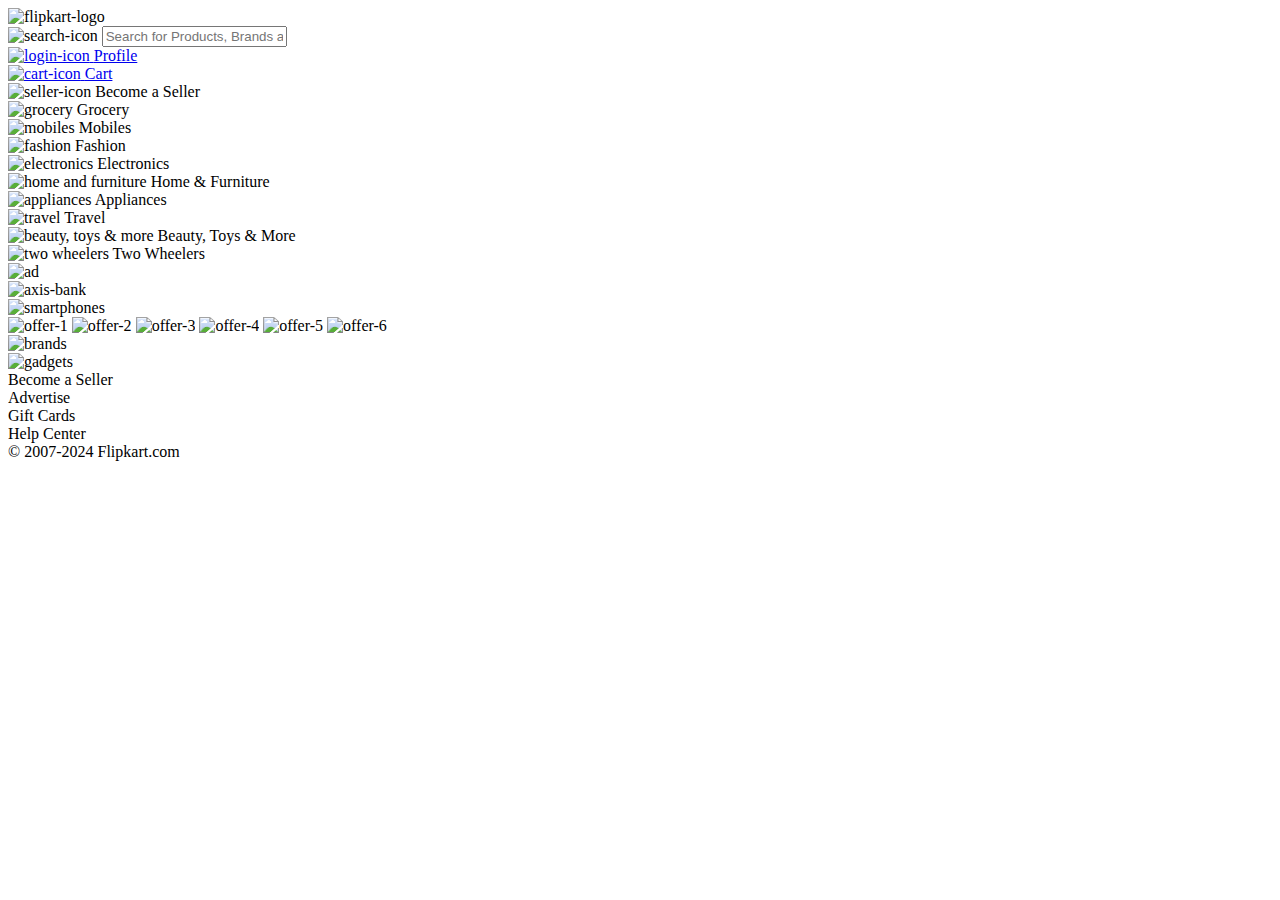
==== docs/index.html @ f6918e01 "Update index.html" ====
<!DOCTYPE html>
<html lang="en">
<head>
    <meta charset="UTF-8">
    <meta name="viewport" content="width=device-width, initial-scale=1.0">
    <title>Flipkart</title>
    <link rel="stylesheet" href="style.css">
</head>
<body class="home-page">
    <div class="top-bar">
        <div class="logo">
            <img class="logo" src="images/flipkart-logo.png" alt="flipkart-logo">
        </div>
        <div class="search-bar">
            <img class="search-icon" src="images/search-icon.png" alt="search-icon" height="15px" width="15px">
            <input type="text" class="search-input" placeholder="Search for Products, Brands and More">
        </div>
        <div class="actions">
            <a href="profile.html">
                <div class="login">
                    <img class="login-icon" src="images/login-icon.jpg" alt="login-icon" height="15px" width="15px">
                    <span>Profile</span>
                </div>
            </a>
            <a href="cart.html">
                <div class="cart">
                    <img class="cart-icon" src="images/cart-icon.jpg" alt="cart-icon" height="15px" width="15px">
                    <span>Cart</span>
                </div>
            </a>
            <div class="seller">
                <img class="seller-icon" src="images/seller-icon.png" alt="seller-icon" height="15px" width="15px">
                <span>Become a Seller</span>
            </div>
        </div>
    </div>
    <div class="categories page-body">
        <div class="category">
            <img src="images/grocery.webp" alt="grocery" height="75px" width="75px">
            <span>Grocery</span>
        </div>
        <div class="category">
            <img src="images/mobiles.webp" alt="mobiles" height="75px" width="75px">
            <span>Mobiles</span>
        </div>
        <div class="category">
            <img src="images/fashion.webp" alt="fashion" height="75px" width="75px">
            <span>Fashion</span>
        </div>
        <div class="category">
            <img src="images/electronics.webp" alt="electronics" height="75px" width="75px">
            <span>Electronics</span>
        </div>
        <div class="category">
            <img src="images/home and furniture.webp" alt="home and furniture" height="75px" width="75px">
            <span>Home & Furniture</span>
        </div>
        <div class="category">
            <img src="images/appliances.webp" alt="appliances" height="75px" width="75px">
            <span>Appliances</span>
        </div>
        <div class="category">
            <img src="images/travel.webp" alt="travel" height="75px" width="75px">
            <span>Travel</span>
        </div>
        <div class="category">
            <img src="images/beauty, toys & more.webp" alt="beauty, toys & more" height="75px" width="75px">
            <span>Beauty, Toys & More</span>
        </div>
        <div class="category">
            <img src="images/two wheelers.webp" alt="two wheelers" height="75px" width="75px">
            <span>Two Wheelers</span>
        </div>
    </div>
    <div class="ad page-body">
        <img src="images/ad.webp" alt="ad" height="100%" width="100%">
    </div>
    <div class="axis-bank page-body">
        <img src="images/axis-bank.webp" alt="axis-bank" height="100%" width="100%">
    </div>
    <div class="smartphones-div page-body">
        <img src="images/smartphones.png" alt="smartphones" height="100%" width="100%">
    </div>
    <div class="offers">
        <img src="images/p1.webp" alt="offer-1" width="465px">
        <img src="images/p2.webp" alt="offer-2" width="465px">
        <img src="images/p3.webp" alt="offer-3" width="465px">
        <img src="images/p4.webp" alt="offer-4" width="465px">
        <img src="images/p5.webp" alt="offer-5" width="465px">
        <img src="images/p6.webp" alt="offer-6" width="465px">
    </div>
    <div class="brands-div page-body">
        <img src="images/brands.png" alt="brands" height="100%" width="100%">
    </div>
    <div class="gadgets-div page-body">
        <img src="images/gadgets.png" alt="gadgets" height="100%" width="100%">
    </div>
    <div class="home-page-footer">
        <div class="ft-1">
            <span>Become a Seller</span>
        </div>
        <div class="ft-2">
            <span>Advertise</span>
        </div>
        <div class="ft-3">
            <span>Gift Cards</span>
        </div>
        <div class="ft-4">
            <span>Help Center</span>
        </div>
        <div class="ft-5">
            <span>© 2007-2024 Flipkart.com</span>
        </div>
    </div>
</body>
</html>
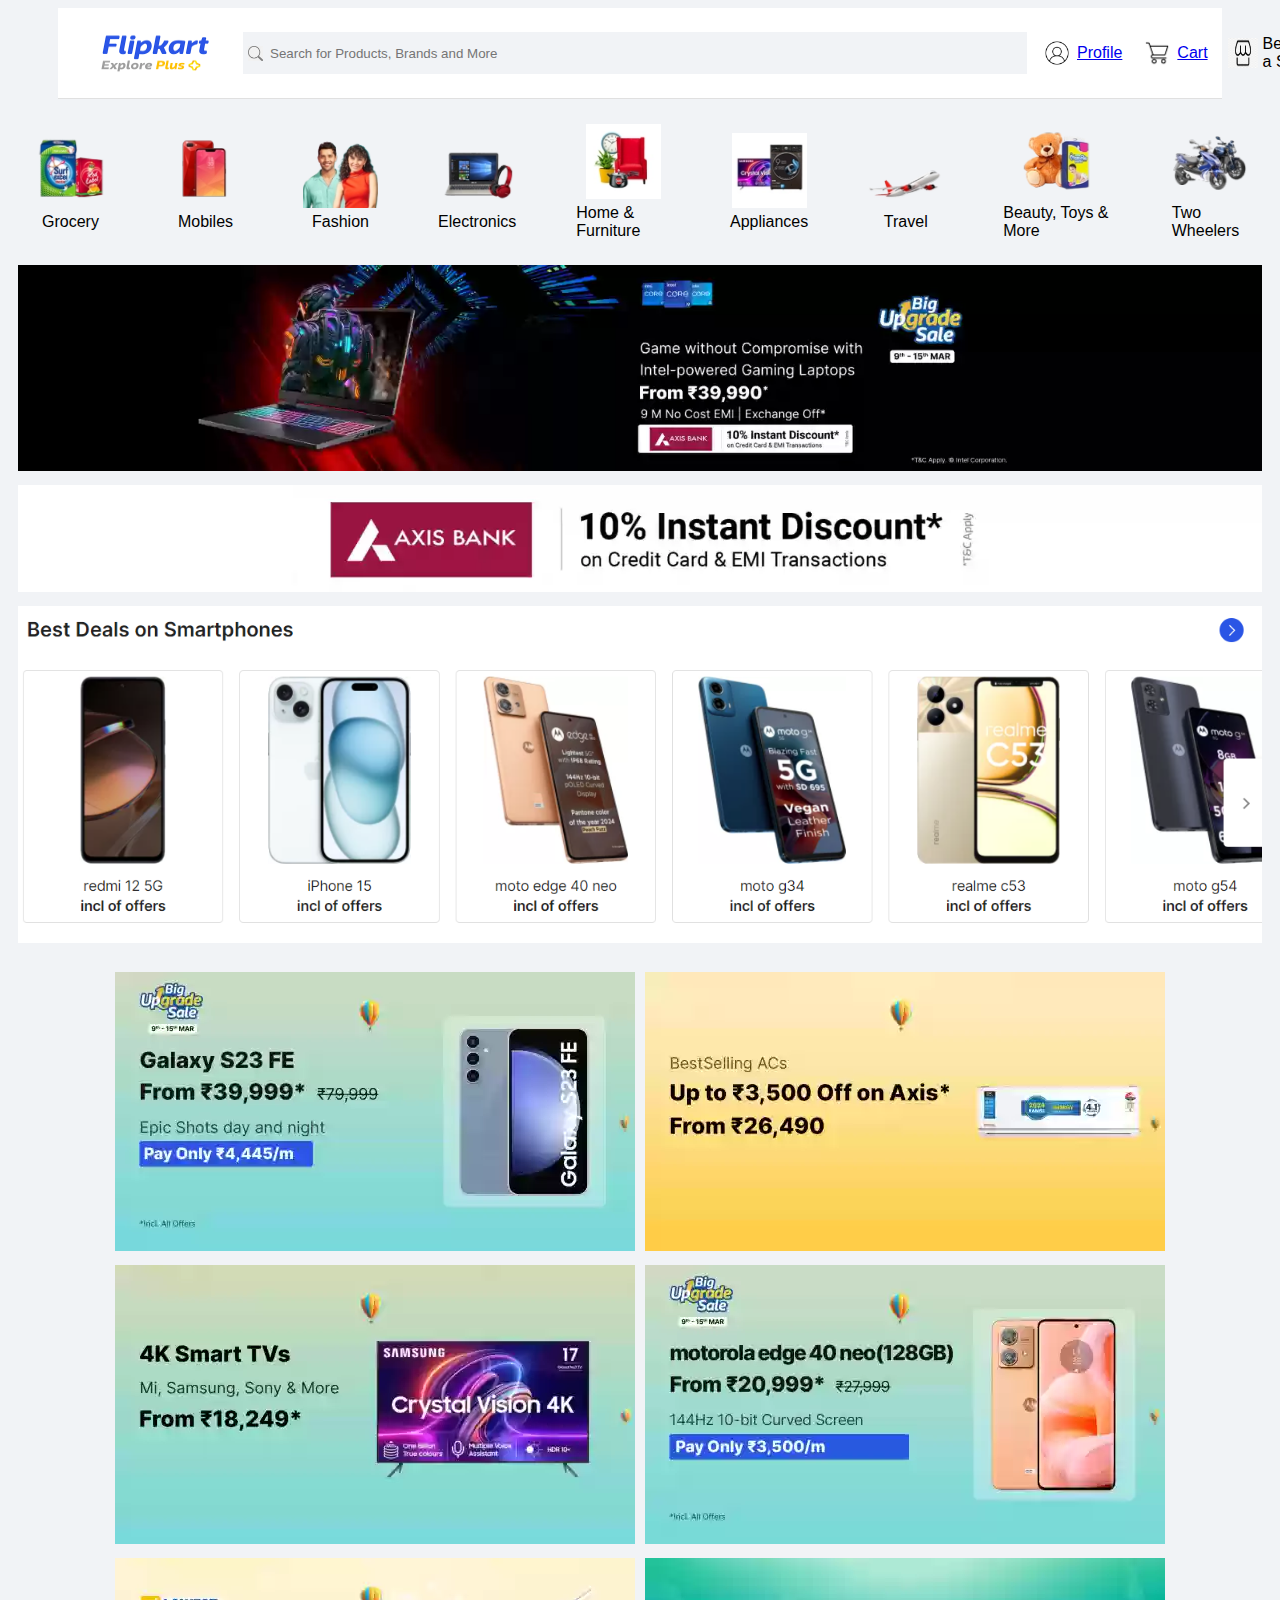
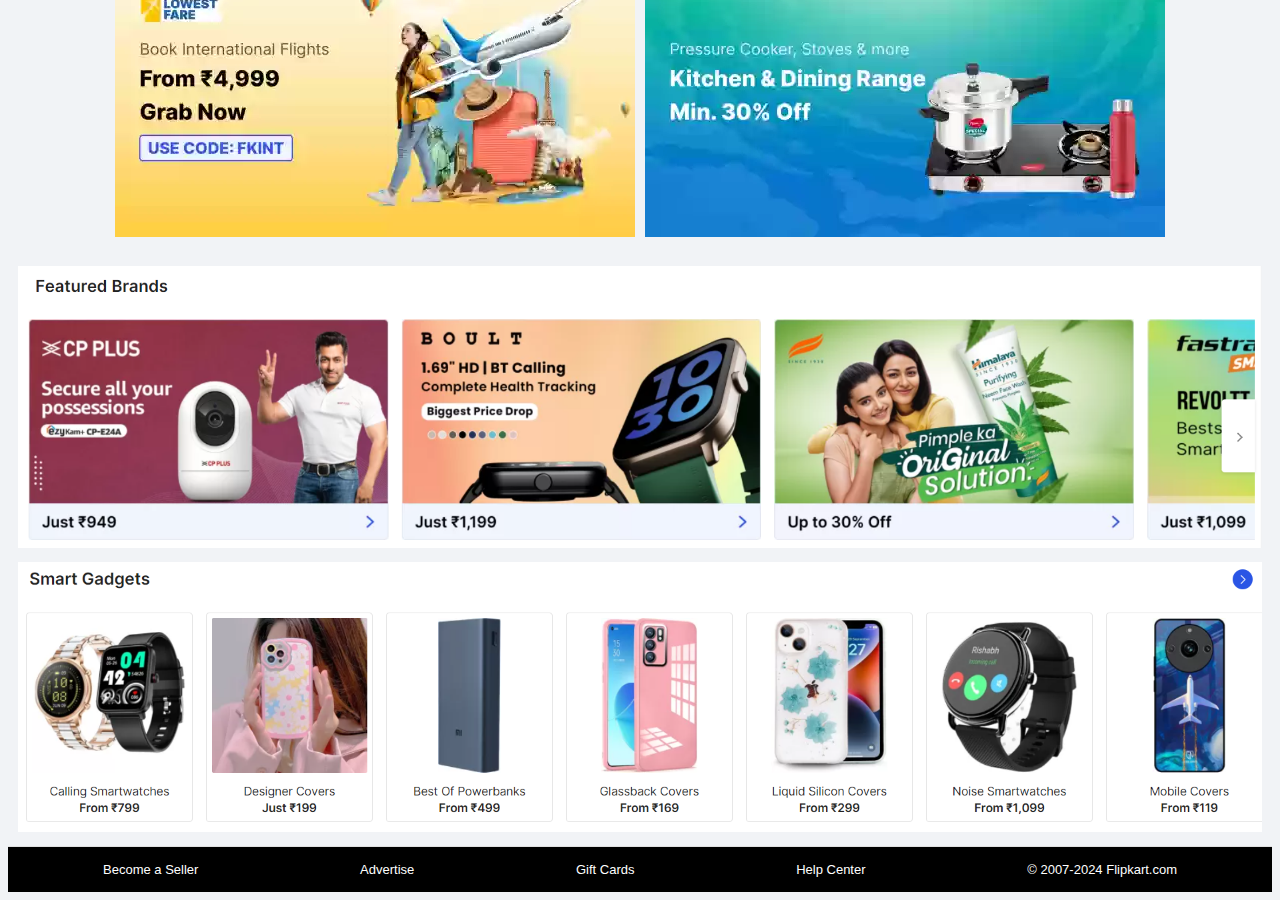
==== commit 609bae54: "Update index.html" ====
--- a/docs/index.html
+++ b/docs/index.html
@@ -82,12 +82,24 @@
         <img src="images/smartphones.png" alt="smartphones" height="100%" width="100%">
     </div>
     <div class="offers">
-        <img src="images/p1.webp" alt="offer-1" width="465px">
-        <img src="images/p2.webp" alt="offer-2" width="465px">
-        <img src="images/p3.webp" alt="offer-3" width="465px">
-        <img src="images/p4.webp" alt="offer-4" width="465px">
-        <img src="images/p5.webp" alt="offer-5" width="465px">
-        <img src="images/p6.webp" alt="offer-6" width="465px">
+        <div class="col">
+            <img class="i" src="images/p1.webp" alt="offer-1">
+        </div>
+        <div class="col">
+            <img class="i" src="images/p2.webp" alt="offer-2">
+        </div>
+        <div class="col">
+            <img class="i" src="images/p3.webp" alt="offer-3">
+        </div>
+        <div class="col">
+            <img class="i" src="images/p4.webp" alt="offer-4">
+        </div>
+        <div class="col">
+            <img class="i" src="images/p5.webp" alt="offer-5">
+        </div>
+        <div class="col">
+            <img class="i" src="images/p6.webp" alt="offer-6">
+        </div>
     </div>
     <div class="brands-div page-body">
         <img src="images/brands.png" alt="brands" height="100%" width="100%">
--- a/docs/style.css
+++ b/docs/style.css
@@ -0,0 +1,281 @@
+.home-page {
+    background-color: #f1f3f6;
+}
+.top-bar {
+    display: flex;
+    justify-content: space-between;
+    align-items: center;
+    background-color: #f2f2f2;
+    padding: 10px 20px;
+    border-bottom: 1px solid #e0e0e0;
+    background-color: white;
+    margin: 0px 50px 0px 50px;
+    gap: 15px;
+}
+.logo {
+    height: 70px;
+    width: 150px;
+}
+.search-bar {
+    display: flex;
+    justify-content: center;
+    align-items: center;
+    background-color: #f1f3f6;
+    border: none;
+    padding: 5px;
+}
+.search-input {
+    flex-grow: 1;
+    border: none;
+    outline: none;
+    width: 750px;
+    height: 30px;
+    background-color: #f1f3f6;
+    color: black;
+    border-radius: 4px;
+}
+.search-icon {
+    margin-right: 5px;
+}
+.actions {
+    display: flex;
+    justify-content: center;
+    align-items: center;
+    gap: 20px;
+}
+.login-icon, .cart-icon, .seller-icon {
+    height: 30px;
+    width: 30px;
+}
+.login, .cart, .seller {
+    display: flex;
+    flex-direction: row;
+    align-items: center;
+    gap: 5px;
+}
+.categories {
+    display: flex;
+    justify-content: center;
+    align-items: center;
+    gap: 60px;
+    margin: 0px 50px 0px 50px;
+    padding: 15px;
+}
+.category {
+    display: flex;
+    flex-direction: column;
+    align-items: center;
+    gap: 5px;
+}
+.category .span {
+    font-size: 12px;
+    font-weight: bolder;
+}
+.page-body{
+    margin: 10px;
+}
+.offers {
+    display: flex;
+    flex-direction: row;
+    flex-wrap: wrap;
+    justify-content: center;
+    align-items: center;
+    gap: 10px;
+    padding: 15px;
+}
+.home-page-footer {
+    display: flex;
+    justify-content: space-between;
+    align-items: center;
+    padding: 15px;
+    border-top: 1px solid #e0e0e0;
+    color: white;
+    background-color: black;
+    font-size: small;
+}
+.ft-1{
+    margin-left: 80px;
+}
+.ft-5 {
+    margin-right: 80px;
+}
+.cart-top-bar {
+    display: flex;
+    align-items: center;
+    gap: 20px;
+    background-color: #2874f0;
+    width: 100%;
+    height: 60px;
+}
+.cart-search-input {
+    flex-grow: 1;
+    border: none;
+    outline: none;
+    width: 500px;
+    height: 30px;
+    color: black;
+    border-radius: 1px;
+}
+.cart-search-icon {
+    height: 30px;
+    width: 30px;
+}
+.cart-search-bar {
+    display: flex;
+    justify-content: center;
+    align-items: center;
+    padding: 5px;
+}
+.logo-2 {
+    margin-left: 100px;
+}
+.user{
+    display: flex;
+    flex-direction: row;
+    align-items: center;
+    margin-left: 400px;
+    color: white;
+    font-weight: bold;
+    font-size: large;
+    font-family: Arial, Helvetica, sans-serif;
+}
+.user-bar {
+    color: white;
+    font-weight: bold;
+    font-size: large;
+    font-family: Arial, Helvetica, sans-serif;
+}
+.user-bar-actions {
+    display: flex;
+    justify-content: center;
+    align-items: center;
+    gap: 40px;
+}
+.user-option {
+    margin-left: 100px;
+}
+.cart-main {
+    display: flex;
+    flex-direction: column;
+    justify-content: center;
+    align-items: center;
+    margin: 25px 130px 35px 130px;
+    padding: 30px;
+    background-color: white;
+}
+.cart-text-1{
+    margin-top: 20px;
+    font-size: larger;
+}
+.cart-text-2{
+    font-size: small;
+    margin-top: 20px;
+}
+.cart-page-background {
+    background-color: #f1f3f6;
+}
+.button {
+    background-color: #2874f0;
+    color: white;
+    padding: 12px 70px 12px 70px;
+    border: none;
+    margin-top: 25px;
+}
+.cart-footer {
+    display: flex;
+    align-items: center;
+    margin: 0px 50px 0px 50px;
+    padding: 15px;
+    border-top: 1px solid #e0e0e0;
+}
+.footer-text-1 {
+    margin-right: 30px;
+}
+.footer-text-2 {
+    margin-right: 300px;
+}
+.ft {
+    color: #565656;
+}
+.user-page-categories {
+    display: flex;
+    justify-content: center;
+    align-items: center;
+    gap: 60px;
+    margin: 0px 50px 0px 50px;
+    padding: 15px;
+    font-weight: 400;
+}
+.profile-page-body {
+    background-color: #f1f3f6;
+}
+.container {
+    display: flex;
+    background-color: #f1f3f6;
+}
+.left-box {
+    margin-left: 100px;
+    background-color: #f1f3f6;
+}
+.right-box {
+    background-color: #f1f3f6;
+}
+.box {
+    background-color: white;
+}
+.user-name {
+    display: flex;
+    flex-direction: column;
+}
+.username {
+    font-size: 10px;
+    font-weight: bold;
+    margin-top: 10px;
+}
+.box1 {
+    display: flex;
+    flex-direction: row;
+    gap: 10px;
+    height: 50px;
+    width: 250px;
+    padding: 10px;
+    margin-top: 15px;
+    margin-bottom: 15px;
+}
+.box2 {
+    display: flex;
+    flex-direction: column;
+    height: 800px;
+    width: 250px;
+    padding: 10px;
+    gap: 10px;
+}
+.sub {
+    display: flex;
+    flex-direction: column;
+    gap: 30px;
+    padding: 10px;
+    border-bottom: 1px solid grey;
+}
+.right-box {
+    width: 900px;
+    margin-left: 15px;
+    margin-top: 15px;
+    padding: 30px;
+    background-color: white;
+}
+.details {
+    display: flex;
+    flex-direction: column;
+    gap: 40px;
+}
+.d {
+    font-size: 20px;
+    font-weight: bold;
+}
+.ques{
+    font-weight: bold;
+}
+body {
+    font-family: Arial, Helvetica, sans-serif;
+}